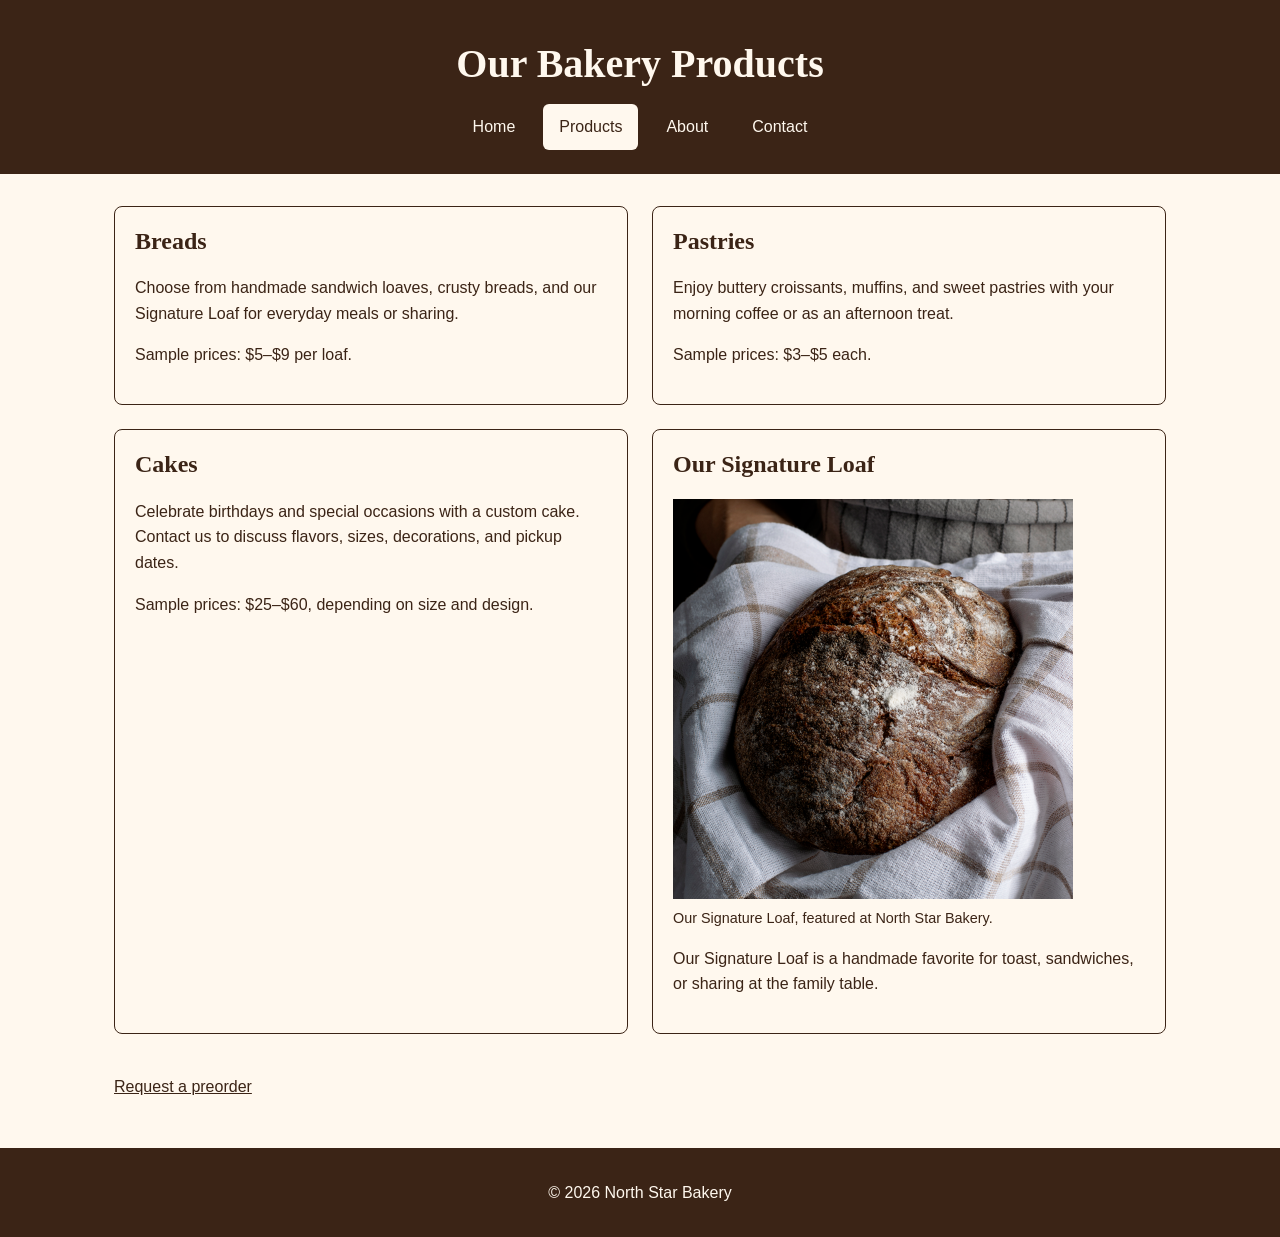
==== products.html @ b49edfb1 "Add responsive bakery website for Touchstone 3" ====
<!DOCTYPE html>
<html lang="en">
<head>
  <meta charset="UTF-8">
  <meta name="viewport" content="width=device-width, initial-scale=1.0">
  <title>North Star Bakery | Products</title>
<link rel="stylesheet" href="style.css">
</head>
<body>
  <header>
    <h1>Our Bakery Products</h1>

    <nav aria-label="Main navigation">
      <ul>
        <li><a href="index.html">Home</a></li>
<li><a href="products.html" aria-current="page">Products</a></li>
        <li><a href="about.html">About</a></li>
        <li><a href="contact.html">Contact</a></li>
      </ul>
    </nav>
  </header>

  <main>
  <section>
    <h2>Breads</h2>
    <p>Choose from handmade sandwich loaves, crusty breads,
and our Signature Loaf for everyday meals or sharing.</p>
<p>Sample prices: $5–$9 per loaf.</p>
  </section>

  <section>
    <h2>Pastries</h2>
    <p>Enjoy buttery croissants, muffins, and sweet pastries
with your morning coffee or as an afternoon treat.</p>
<p>Sample prices: $3–$5 each.</p>
  </section>

  <section>
    <h2>Cakes</h2>
    <p>Celebrate birthdays and special occasions with a
custom cake. Contact us to discuss flavors, sizes,
decorations, and pickup dates.</p>
<p>Sample prices: $25–$60, depending on size and design.</p>
  </section>

  <section>
    <h2>Our Signature Loaf</h2>
<figure>
  <img src="media/bakery-signature-loaf_c.png"
       alt="North Star Bakery’s signature loaf"
       width="400">
  <figcaption>
    Our Signature Loaf, featured at North Star Bakery.
  </figcaption>
</figure>    <p>Our Signature Loaf is a handmade favorite for toast,
sandwiches, or sharing at the family table.</p>
  </section>

  <p><a href="contact.html">Request a preorder</a></p>
</main>

  <footer>
    <p>&copy; 2026 North Star Bakery</p>
  </footer>
</body>
</html>
---- style.css ----
/* Include padding and borders in element widths */
* {
  box-sizing: border-box;
}

/* Warm cream background and dark brown text */
body {
  margin: 0;
  background-color: #fff8ee;
  color: #3b2416;
  font-family: Arial, sans-serif;
  font-size: 16px;
  line-height: 1.6;
}

/* Bakery-style headings */
h1,
h2 {
  font-family: Georgia, serif;
  line-height: 1.2;
}

/* Dark brown links */
a {
  color: #3b2416;
}

/* Header */
header {
  background-color: #3b2416;
  color: #fff8ee;
  padding: 24px 16px;
  text-align: center;
}

header h1 {
  margin: 16px 0;
}

/* Flexible navigation */
nav ul {
  display: flex;
  flex-wrap: wrap;
  justify-content: center;
  gap: 12px;
  padding: 0;
  margin: 0;
  list-style: none;
}

nav a {
  display: block;
  padding: 10px 16px;
  color: #fff8ee;
  border-radius: 6px;
  text-decoration: none;
}

nav a:hover,
nav a[aria-current="page"] {
  background-color: #fff8ee;
  color: #3b2416;
}

nav a:focus-visible {
  outline: 3px solid #fff8ee;
  outline-offset: 3px;
}

/* Contact form */
fieldset {
  min-width: 0;
  margin-bottom: 20px;
  padding: 16px;
  border: 1px solid #3b2416;
  border-radius: 6px;
}

legend {
  padding: 0 8px;
  font-weight: bold;
}

label {
  display: block;
  margin-bottom: 6px;
  font-weight: bold;
}

input,
select,
textarea {
  width: 100%;
  padding: 12px;
  border: 1px solid #3b2416;
  border-radius: 4px;
  background-color: #fff8ee;
  color: #3b2416;
  font: inherit;
}

textarea {
  resize: vertical;
}

button {
  padding: 12px 20px;
  border: 2px solid #3b2416;
  border-radius: 6px;
  background-color: #3b2416;
  color: #fff8ee;
  font: inherit;
  cursor: pointer;
}

button:hover {
  background-color: #fff8ee;
  color: #3b2416;
}

input:focus-visible,
select:focus-visible,
textarea:focus-visible,
button:focus-visible {
  outline: 3px solid #3b2416;
  outline-offset: 3px;
}
/* Page content and images */
main {
  display: flex;
  flex-direction: column;
  gap: 24px;
  max-width: 1100px;
  margin: 0 auto;
  padding: 24px 16px;
}

section {
  min-width: 0;
  padding: 20px;
  border: 1px solid #3b2416;
  border-radius: 8px;
}

h2 {
  margin-top: 0;
}

img {
  display: block;
  max-width: 100%;
  height: auto;
}

header img {
  margin: 0 auto;
}

audio {
  width: 100%;
}

figure {
  margin: 0;
}

figcaption {
  margin-top: 8px;
  font-size: 0.9rem;
}
/* Two-column layout on tablets and computers */
@media (min-width: 768px) {
  main {
    flex-direction: row;
    flex-wrap: wrap;
    padding: 32px 24px;
  }

  main > section {
    flex: 1 1 calc(50% - 12px);
  }

  main > p {
    flex-basis: 100%;
  }

  header h1 {
    font-size: 2.5rem;
  }
}

footer {
  padding: 16px;
  background-color: #3b2416;
  color: #fff8ee;
  text-align: center;
}
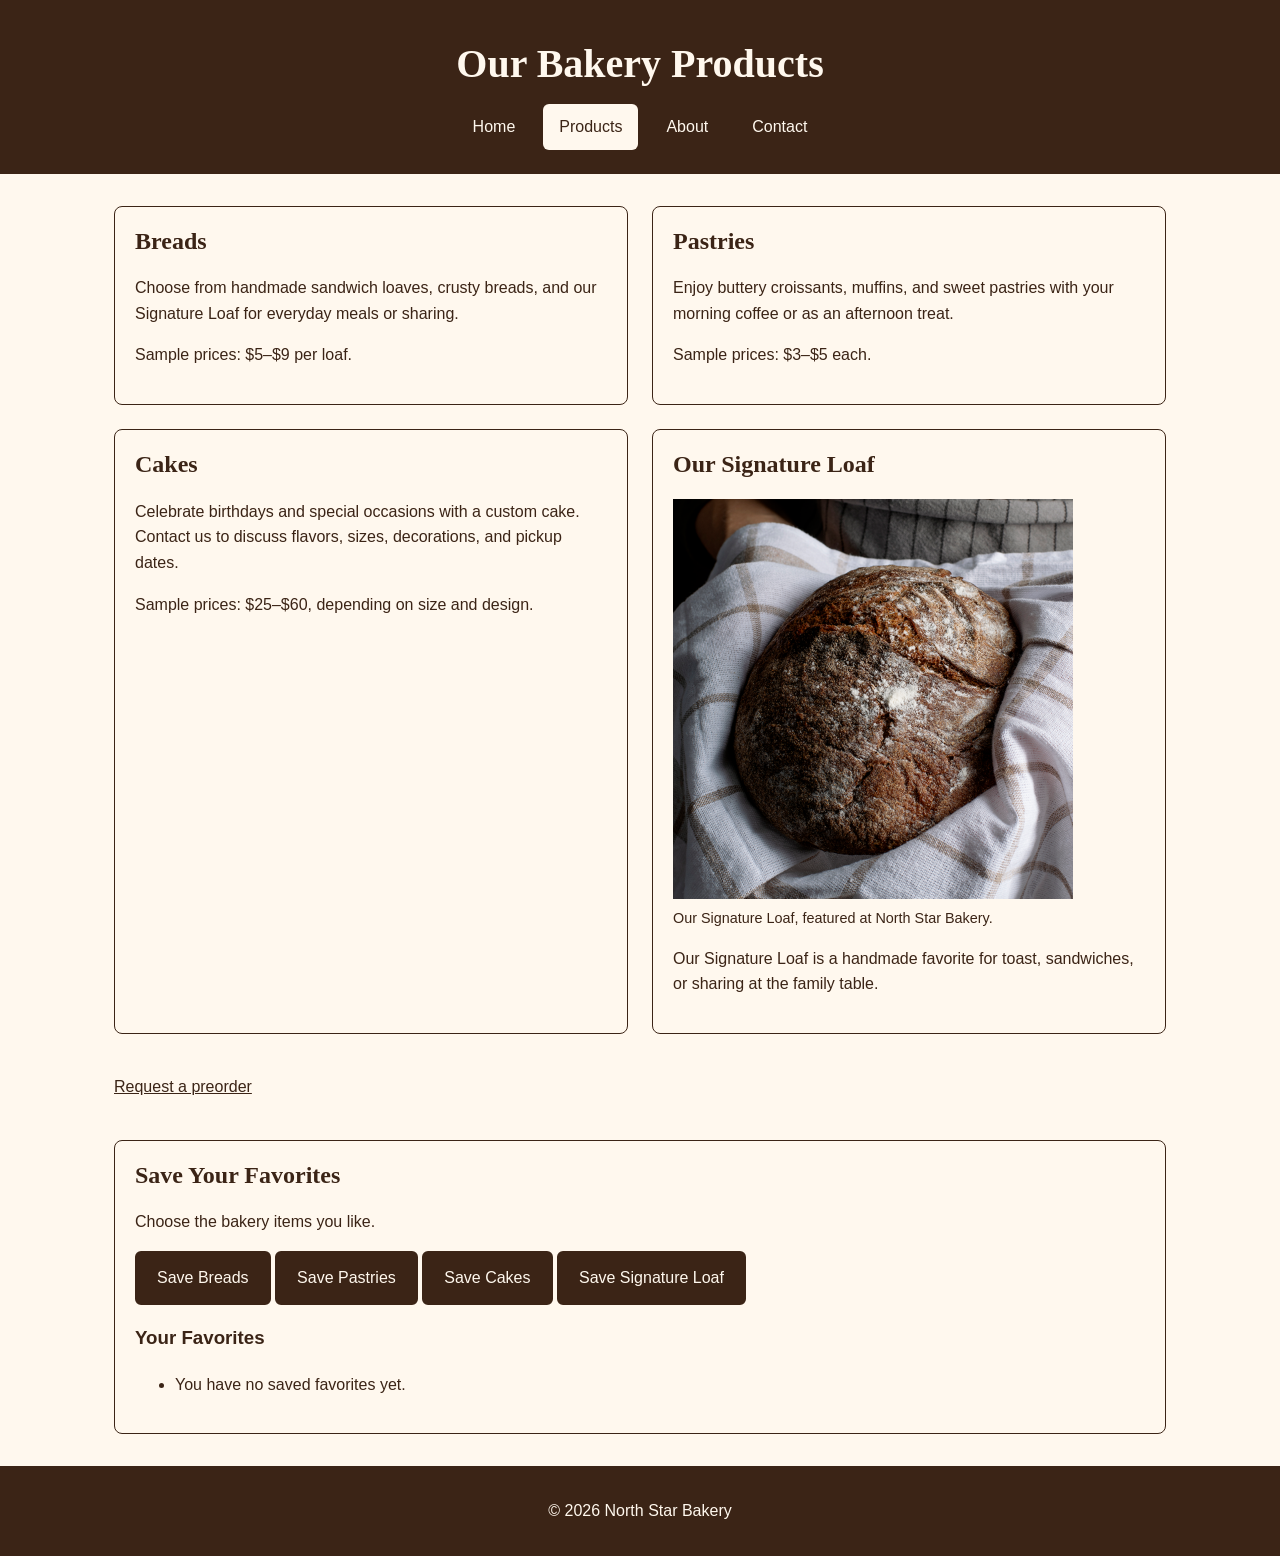
==== commit 8b2944ea: "Add files via upload Add favorites, form validation, and browser storage" ====
--- a/products.html
+++ b/products.html
@@ -57,10 +57,24 @@
   </section>
 
   <p><a href="contact.html">Request a preorder</a></p>
+  <section>
+  <h2>Save Your Favorites</h2>
+  <p>Choose the bakery items you like.</p>
+
+  <button type="button" data-favorite="bread">Save Breads</button>
+  <button type="button" data-favorite="pastries">Save Pastries</button>
+  <button type="button" data-favorite="cakes">Save Cakes</button>
+  <button type="button" data-favorite="signature">Save Signature Loaf</button>
+
+  <h3>Your Favorites</h3>
+  <ul id="favorites-list"></ul>
+  <p id="favorites-status" role="status"></p>
+</section>
 </main>
 
   <footer>
     <p>&copy; 2026 North Star Bakery</p>
   </footer>
+  <script src="script.js" defer></script>
 </body>
 </html>
